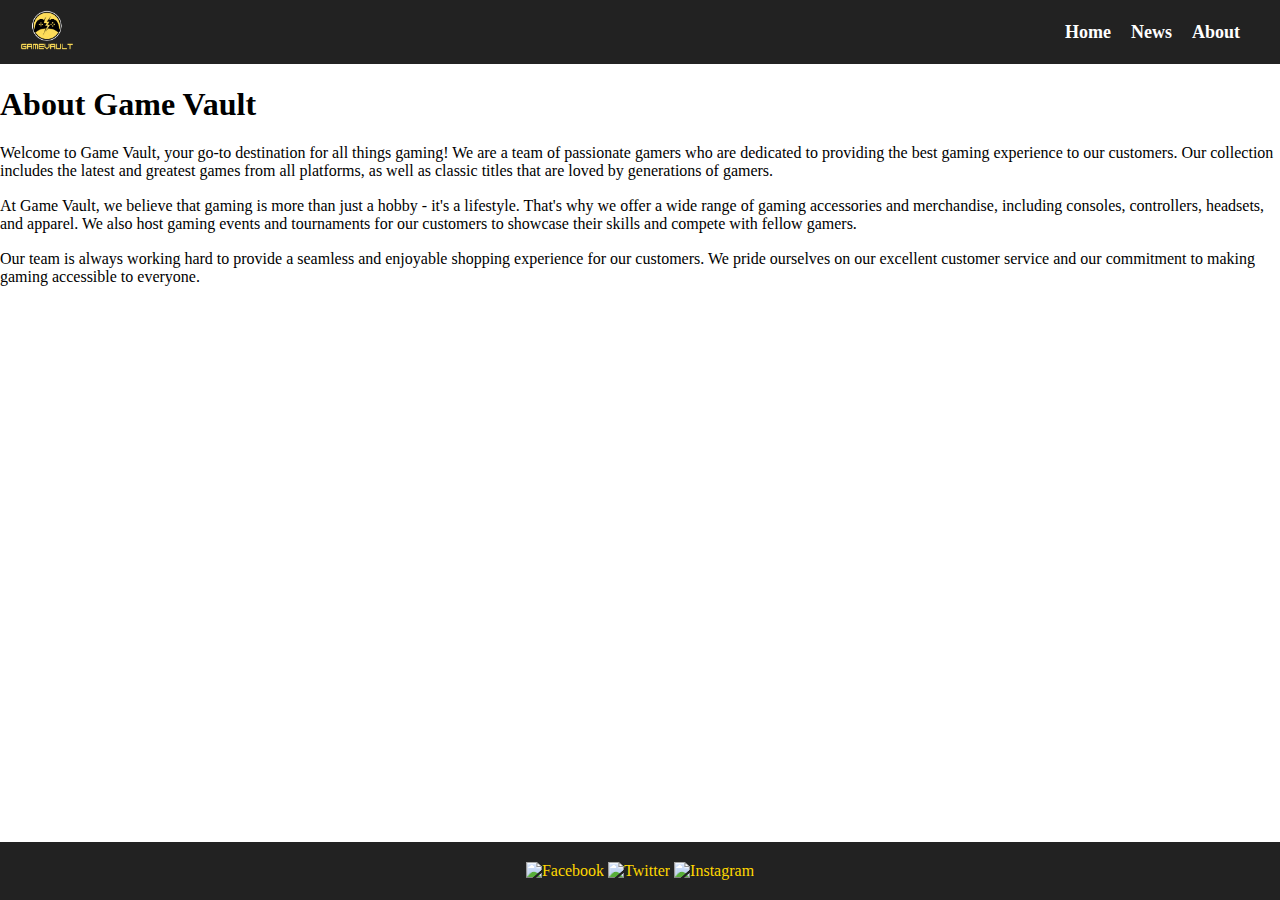
==== about.html @ f2e4e721 "commit" ====
<!DOCTYPE html>
<html>

<head>
    <meta charset="utf-8">
    <meta name="viewport" content="width=device-width, initial-scale=1.0">
    <title>About | Game Vault</title>
    <link rel="stylesheet" href="/css/normalize.css">
    <link rel="stylesheet" href="/css/style.css">
</head>

<body>
    <header>
        <div class="logo">
            <a href="index.html"><img src="images/logo.png" alt="Game Vault Logo"></a>
        </div>
        <nav>
            <ul id="main-nav-ul">
                <li><a href="index.html">Home</a></li>
                <li><a href="#">News</a></li>
                <li><a href="#">About</a></li>
                <div class="contact-us-mobile">
                    <a href="#">Contact Us</a>
                </div>
            </ul>

        </nav>
        <div id="menu">
            <div class="bar"></div>
            <div class="bar"></div>
            <div class="bar"></div>
        </div>
    </header>
    <main class="about">
        <h1>About Game Vault</h1>
        <p>Welcome to Game Vault, your go-to destination for all things gaming! We are a team of passionate gamers who
            are dedicated to providing the best gaming experience to our customers. Our collection includes the latest
            and greatest games from all platforms, as well as classic titles that are loved by generations of gamers.
        </p>
        <p>At Game Vault, we believe that gaming is more than just a hobby - it's a lifestyle. That's why we offer a
            wide range of gaming accessories and merchandise, including consoles, controllers, headsets, and apparel. We
            also host gaming events and tournaments for our customers to showcase their skills and compete with fellow
            gamers.</p>
        <p>Our team is always working hard to provide a seamless and enjoyable shopping experience for our customers. We
            pride ourselves on our excellent customer service and our commitment to making gaming accessible to
            everyone.</p>
    </main>
    <footer>
        <!-- <div class="footer-links">
            <ul>
                <li><a href="index.html">Home</a></li>
                <li><a href="#">About</a></li>
                <li><a href="#">Contact Us</a></li>
            </ul>
            
        </div> -->
        <div class="social-media">
            <a href="#"><img src="images/facebook.png" alt="Facebook"></a>
            <a href="#"><img src="images/twitter.png" alt="Twitter"></a>
            <a href="#"><img src="images/instagram.png" alt="Instagram"></a>
        </div>
    </footer>
    <script src="index.js"></script>
</body>

</html>
---- css/style.css ----
html {
    height: 100%;
    width: 100%;
}

body {
    padding: 0;
    margin: 0;
    box-sizing: border-box;
}

/* Header styles */
header {
    background-color: #222;
    color: #fff;
    display: flex;
    align-items: center;
    justify-content: space-between;
    padding: 10px 20px;
    box-sizing: border-box;
}

.logo img {
    height: 40px;
}

nav {
    display: flex;

    align-items: center;
}

nav ul {
    list-style: none;
    margin: 0;
    padding: 0;
    display: flex;
}

nav li {
    margin-right: 20px;
}

nav a {
    color: #fff;
    text-decoration: none;
    font-size: 18px;
    font-weight: bold;
    transition: all 0.3s ease-in-out;
}

nav a:hover {
    color: #ffd700;
}

#menu {
    height: 11px;
    width: 30px;
    position: relative;
    display: none;
}

.bar {
    width: 100%;
    height: 3px;
    background-color: #fff;
    position: absolute;
    cursor: pointer;
    transition: transform 0.5s ease-in-out;
}

.bar:nth-child(1) {
    transform: translateY(-7px) rotate(0deg);
}

.bar:nth-child(2) {
    transform: translateY(0) rotate(0deg);
}

.bar:nth-child(3) {
    transform: translateY(7px) rotate(0deg);
}

.menu-ul {
    display: none;
    /* hide the ul element by default */
}

.menu-visible {
    display: block;
    /* show the ul element when the class is added */
}

.search-bar {
    display: flex;
    align-items: center;
}

.search-bar input[type="text"] {
    border: none;
    background-color: #333;
    color: #fff;
    padding: 10px;
    border-radius: 5px 0 0 5px;
    font-size: 16px;
    flex-grow: 1;
}

.search-bar button[type="submit"] {
    background-color: #ffd700;
    color: #222;
    border: none;
    padding: 5px;
    border-radius: 0 5px 5px 0;
    font-size: 16px;
    cursor: pointer;
    height: 100%;
}

#search-button .searchicon {
    height: 80%;
    width: auto;
}

.contact-us a,
.contact-us-mobile a {
    color: #ffd700;
    text-decoration: none;
    font-size: 18px;
    font-weight: bold;
}

.contact-us-mobile {
    display: none;
}


/* Footer styles */
footer {
    background-color: #222;
    color: #fff;
    padding: 20px;
    text-align: center;
    position: absolute;
    bottom: 0;
    width: 100%;
    box-sizing: border-box;
}

footer p {
    margin: 0;
    font-size: 16px;
}

footer a {
    color: #ffd700;
    text-decoration: none;
}


/* Media queries */
@media only screen and (max-width: 500px) {
    .news {
        flex-direction: column;
    }
}


@media only screen and (max-width: 768px) {
    header {
  padding: 10px;
  display: flex;
  /* flex-direction: column; */
  gap: 10px;
  }

    /* .logo img {
        /* margin-bottom: 10px; */
    /* }  */

    #main-nav {
        display: flex;
    }

    #main-nav ul {
        margin-top: 10px;
        margin-right: 8px;
        justify-content: center;
    }

    nav ul {
        display: block;
        text-align: center;
        position: absolute;
        top: 54px;
        right: 0;
        width: 50%;
        background-color: #222;
        padding: 20px;
        box-shadow: 0px 0px 10px rgba(0, 0, 0, 0.2);
    }

    nav li {
        display: block;
        margin-bottom: 10px;
    }

    .contact-us-mobile {
        display: block;
    }

    #menu {
        cursor: pointer;
        display: block;
    }

    .hidden {
        display: none;
    }


    .search-bar input[type="text"] {
        border-radius: 5px;
        margin-right: 5px;
        width: 60%;
    }

    .search-bar button[type="submit"] {
        border-radius: 5px;
        padding: 8px;
    }

    .contact-us {
        display: none;
    }
}
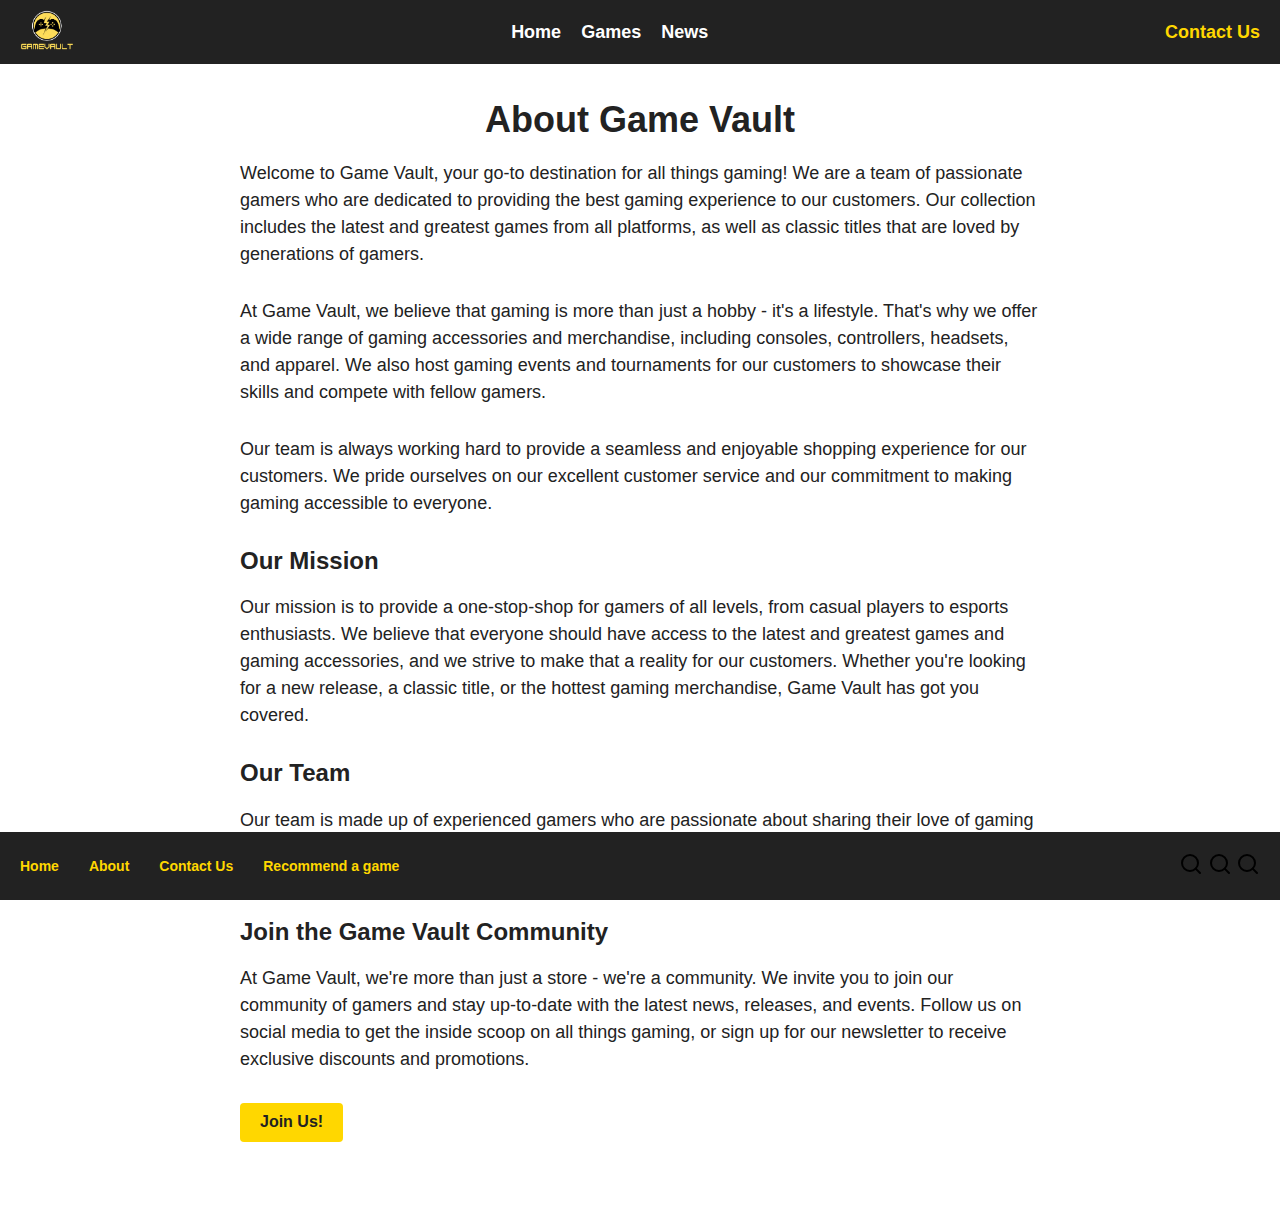
==== commit 12379d45: "commit" ====
--- a/about.html
+++ b/about.html
@@ -1,10 +1,11 @@
 <!DOCTYPE html>
-<html>
-
+<html lang="en">
 <head>
-    <meta charset="utf-8">
+    <meta charset="UTF-8">
+    <meta http-equiv="X-UA-Compatible" content="IE=edge">
     <meta name="viewport" content="width=device-width, initial-scale=1.0">
-    <title>About | Game Vault</title>
+    <title>GameVault</title>
+    <link rel="icon" type="image/png" href="/images/logo.png" sizes="32x32">
     <link rel="stylesheet" href="/css/normalize.css">
     <link rel="stylesheet" href="/css/style.css">
 </head>
@@ -14,11 +15,11 @@
         <div class="logo">
             <a href="index.html"><img src="images/logo.png" alt="Game Vault Logo"></a>
         </div>
-        <nav>
+            <nav id="main-nav">
             <ul id="main-nav-ul">
                 <li><a href="index.html">Home</a></li>
-                <li><a href="#">News</a></li>
-                <li><a href="#">About</a></li>
+                <li><a href="games.html">Games</a></li>
+                <li><a href="news.html">News</a></li>
                 <div class="contact-us-mobile">
                     <a href="#">Contact Us</a>
                 </div>
@@ -30,35 +31,62 @@
             <div class="bar"></div>
             <div class="bar"></div>
         </div>
+      <div class="contact-us">
+            <a href="contact.html">Contact Us</a>
+        </div>
     </header>
     <main class="about">
-        <h1>About Game Vault</h1>
-        <p>Welcome to Game Vault, your go-to destination for all things gaming! We are a team of passionate gamers who
-            are dedicated to providing the best gaming experience to our customers. Our collection includes the latest
-            and greatest games from all platforms, as well as classic titles that are loved by generations of gamers.
-        </p>
-        <p>At Game Vault, we believe that gaming is more than just a hobby - it's a lifestyle. That's why we offer a
-            wide range of gaming accessories and merchandise, including consoles, controllers, headsets, and apparel. We
-            also host gaming events and tournaments for our customers to showcase their skills and compete with fellow
-            gamers.</p>
-        <p>Our team is always working hard to provide a seamless and enjoyable shopping experience for our customers. We
-            pride ourselves on our excellent customer service and our commitment to making gaming accessible to
-            everyone.</p>
-    </main>
+  <h1>About Game Vault</h1>
+  <p>Welcome to Game Vault, your go-to destination for all things gaming! We are a team of passionate gamers who
+    are dedicated to providing the best gaming experience to our customers. Our collection includes the latest
+    and greatest games from all platforms, as well as classic titles that are loved by generations of gamers.
+  </p>
+  <p>At Game Vault, we believe that gaming is more than just a hobby - it's a lifestyle. That's why we offer a
+    wide range of gaming accessories and merchandise, including consoles, controllers, headsets, and apparel. We
+    also host gaming events and tournaments for our customers to showcase their skills and compete with fellow
+    gamers.</p>
+  <p>Our team is always working hard to provide a seamless and enjoyable shopping experience for our customers. We
+    pride ourselves on our excellent customer service and our commitment to making gaming accessible to everyone.</p>
+
+  <h2>Our Mission</h2>
+  <p>Our mission is to provide a one-stop-shop for gamers of all levels, from casual players to esports enthusiasts.
+    We believe that everyone should have access to the latest and greatest games and gaming accessories, and we strive
+    to make that a reality for our customers. Whether you're looking for a new release, a classic title, or the
+    hottest gaming merchandise, Game Vault has got you covered.</p>
+
+  <h2>Our Team</h2>
+  <p>Our team is made up of experienced gamers who are passionate about sharing their love of gaming with others. We
+    are committed to staying up-to-date with the latest industry trends and technologies, and we use that knowledge to
+    provide the best possible experience for our customers.</p>
+
+  <h2>Join the Game Vault Community</h2>
+  <p>At Game Vault, we're more than just a store - we're a community. We invite you to join our community of gamers
+    and stay up-to-date with the latest news, releases, and events. Follow us on social media to get the inside scoop
+    on all things gaming, or sign up for our newsletter to receive exclusive discounts and promotions.</p>
+    <div>
+      <input class="about-btn" type="submit" value="Join Us!">
+    </div>
+</main>
+
+  
+    <!-- !FOOTER -->
     <footer>
-        <!-- <div class="footer-links">
-            <ul>
-                <li><a href="index.html">Home</a></li>
-                <li><a href="#">About</a></li>
-                <li><a href="#">Contact Us</a></li>
-            </ul>
-            
-        </div> -->
+      <div class="footer-links-container">
+        <div class="footer-links">
+          <ul>
+            <li><a href="index.html">Home</a></li>
+            <li><a href="about.html">About</a></li>
+            <li><a href="contact.html">Contact Us</a></li>
+            <li><a href="contact.html">Recommend a game</a></li>
+          </ul>
+        </div>
         <div class="social-media">
-            <a href="#"><img src="images/facebook.png" alt="Facebook"></a>
-            <a href="#"><img src="images/twitter.png" alt="Twitter"></a>
-            <a href="#"><img src="images/instagram.png" alt="Instagram"></a>
+          <a href="#"><img src="images/searchicon.svg" alt="Facebook"></a>
+          <a href="#"><img src="images/searchicon.svg" alt="Twitter"></a>
+          <a href="#"><img src="images/searchicon.svg" alt="Instagram"></a>
         </div>
+      </div>
+
     </footer>
     <script src="index.js"></script>
 </body>
--- a/css/style.css
+++ b/css/style.css
@@ -1,3 +1,14 @@
+:root {
+    --color-primary: #222;
+    --color-secondary: #fff;
+    --color-accent: #ffd700;
+  }
+
+@import url('https://fonts.googleapis.com/css2?family=Lato&display=swap');
+
+  @import url('https://fonts.googleapis.com/css2?family=Bebas+Neue&display=swap');
+
+
 html {
     height: 100%;
     width: 100%;
@@ -7,11 +18,31 @@
     padding: 0;
     margin: 0;
     box-sizing: border-box;
+    color: var(--color-primary);
+    font-family: 'Lato', sans-serif;
+}
+
+/* !General styles */
+a {
+    text-decoration: none;
+}
+
+input[type="submit"], a {
+    font-weight: bold;
+}
+
+h1, h2, h3 {
+    font-family: 'Bebas Neue', sans-serif;
+}
+
+
+ul li {
+    list-style-type: none;
 }
 
 /* Header styles */
 header {
-    background-color: #222;
+    background-color: var(--color-primary);
     color: #fff;
     display: flex;
     align-items: center;
@@ -26,7 +57,6 @@
 
 nav {
     display: flex;
-
     align-items: center;
 }
 
@@ -79,16 +109,6 @@
 
 .bar:nth-child(3) {
     transform: translateY(7px) rotate(0deg);
-}
-
-.menu-ul {
-    display: none;
-    /* hide the ul element by default */
-}
-
-.menu-visible {
-    display: block;
-    /* show the ul element when the class is added */
 }
 
 .search-bar {
@@ -104,11 +124,12 @@
     border-radius: 5px 0 0 5px;
     font-size: 16px;
     flex-grow: 1;
+    outline: none;
 }
 
 .search-bar button[type="submit"] {
     background-color: #ffd700;
-    color: #222;
+    color: var(--color-primary);
     border: none;
     padding: 5px;
     border-radius: 0 5px 5px 0;
@@ -134,14 +155,73 @@
     display: none;
 }
 
-
-/* Footer styles */
+/* !Trending today */
+
+.trending-today {
+    padding: 2% 5% 5%;
+}
+
+.trending-today-header {
+    padding: 0;
+    margin: 0 0 10px;
+    letter-spacing: 1px;
+    font-size: 30px;
+}
+
+.trending-container {
+    display: grid;
+    grid-template-columns: repeat(auto-fit, minmax(300px, 1fr));
+    grid-gap: 20px;
+    /* gap: 40px; */
+    padding-bottom: 50px;
+}
+
+.trending-item {
+    display: flex;
+    flex-direction: column;
+    justify-content: center;
+    align-items: center;
+    padding: 10px;
+
+}
+
+.trending-item h2 {
+    margin: 0 0 10px;
+    padding: 0;
+    text-transform: capitalize;
+}
+
+.trending-item img {
+    width: 400px;
+    max-width: 300px;
+    max-height: 500px;
+}
+
+.trending-item a {
+    color: var(--color-primary);
+    text-decoration: none;
+    margin-top: 15px;
+    padding: 10px 20px;
+    background-color: #ffd700;
+    font-weight: bold;
+    border-radius: 5px;
+}
+
+.trending-item a:hover {
+    background-color: var(--color-primary);
+    color: #ffd700;
+}
+
+
+
+
+/* !Footer styles */
 footer {
-    background-color: #222;
+    background-color: var(--color-primary);
     color: #fff;
     padding: 20px;
     text-align: center;
-    position: absolute;
+    position: fixed;
     bottom: 0;
     width: 100%;
     box-sizing: border-box;
@@ -149,7 +229,7 @@
 
 footer p {
     margin: 0;
-    font-size: 16px;
+    font-size: 14px;
 }
 
 footer a {
@@ -157,47 +237,145 @@
     text-decoration: none;
 }
 
-
-/* Media queries */
-@media only screen and (max-width: 500px) {
-    .news {
-        flex-direction: column;
-    }
-}
-
+.footer-links-container {
+    display: flex;
+    justify-content: space-between;
+    align-items: center;
+}
+
+.footer-links ul {
+    display: flex;
+    padding: 0;
+    margin: 0;
+    gap: 30px;
+    font-size: 14px;
+}
+
+/* !ABOUT */
+.about {
+    padding: 10px 50px 80px;
+    max-width: 800px;
+    margin: 0 auto;
+}
+
+.about h1 {
+    font-size: 36px;
+    font-weight: bold;
+    margin-bottom: 20px;
+    text-align: center;
+}
+
+.about p {
+    font-size: 18px;
+    line-height: 1.5;
+    margin-bottom: 30px;
+}
+
+/* !CONTACT US */
+
+.contact-form {
+    max-width: 600px;
+    margin: 0 auto;
+    padding-bottom: 100px;
+}
+
+/* !form labels */
+.contact-form label {
+    display: block;
+    margin-bottom: 10px;
+    font-weight: bold;
+}
+
+/* !form input fields */
+.contact-form input[type="text"],
+.contact-form input[type="email"],
+.contact-form textarea {
+    display: block;
+    width: 100%;
+    padding: 10px;
+    border: 1px solid #ccc;
+    border-radius: 4px;
+    margin-bottom: 20px;
+}
+
+/* !submit button */
+.contact-form input[type="submit"], .about-btn {
+    background-color: #ffd700;
+    color: var(--color-primary);
+    padding: 10px 20px;
+    border: none;
+    border-radius: 4px;
+    cursor: pointer;
+}
+
+.contact-form input[type="submit"]:hover, .about-btn:hover {
+    background-color: var(--color-primary);
+    color: #ffd700;
+}
+
+/* !form error messages */
+.contact-form .error {
+    color: red;
+    margin-bottom: 10px;
+}
+
+/* .button {
+    display: inline-block;
+    background-color: #000;
+    color: #fff;
+    padding: 10px 20px;
+    border-radius: 5px;
+    text-decoration: none;
+}
+
+.button:hover {
+    background-color: #555;
+} */
+
+
+
+
+/* !Media queries */
+
+/* @media only screen and (min-width: 600px) {
+    #main-nav-ul {
+        display: none;
+    }
+} */
 
 @media only screen and (max-width: 768px) {
     header {
-  padding: 10px;
-  display: flex;
-  /* flex-direction: column; */
-  gap: 10px;
-  }
-
-    /* .logo img {
-        /* margin-bottom: 10px; */
-    /* }  */
+        padding: 10px;
+        display: flex;
+        gap: 10px;
+    }
 
     #main-nav {
         display: flex;
     }
 
-    #main-nav ul {
+    /* 
+    #main-nav-ul {
+        display: none;
+    } */
+
+    /* #main-nav ul {
         margin-top: 10px;
         margin-right: 8px;
         justify-content: center;
-    }
+    } */
 
     nav ul {
         display: block;
         text-align: center;
         position: absolute;
-        top: 54px;
+        top: 57px;
         right: 0;
         width: 50%;
-        background-color: #222;
+        background-color: var(--color-primary);
         padding: 20px;
-        box-shadow: 0px 0px 10px rgba(0, 0, 0, 0.2);
+        border-radius: 0 0 5px 5px;
+        /* box-shadow: 0px 0px 10px rgba(0, 0, 0, 0.2); */
     }
 
     nav li {
@@ -233,4 +411,54 @@
     .contact-us {
         display: none;
     }
+
+    .trending-container {
+        display: flex;
+        flex-direction: column;
+        /* width: 100%;
+        gap: 40px;
+        padding: 5%; */
+    }
+
+
+    /* .trending-item {
+        display: flex;
+        flex-direction: column;
+        padding: 10px;
+    } */
+
+    .trending-item h2 {
+        font-size: 20px;
+    }
+
+    .trending-item img {
+        width: 100%;
+        /* height: 400px; */
+    }
+
+
+    /* .trending-item button {
+        width: auto;
+    } */
+
+    footer {
+        padding: 8px;
+    }
+
+    .footer-links-container {
+        flex-direction: column;
+    }
+
+    .footer-links ul {
+        gap: 10px;
+        margin-bottom: 10px;
+    }
+
+    .contact-form {
+        padding: 15%;
+    }
+
+    /* .contact-form input[type="submit"] {
+    text-align: center;
+} */
 }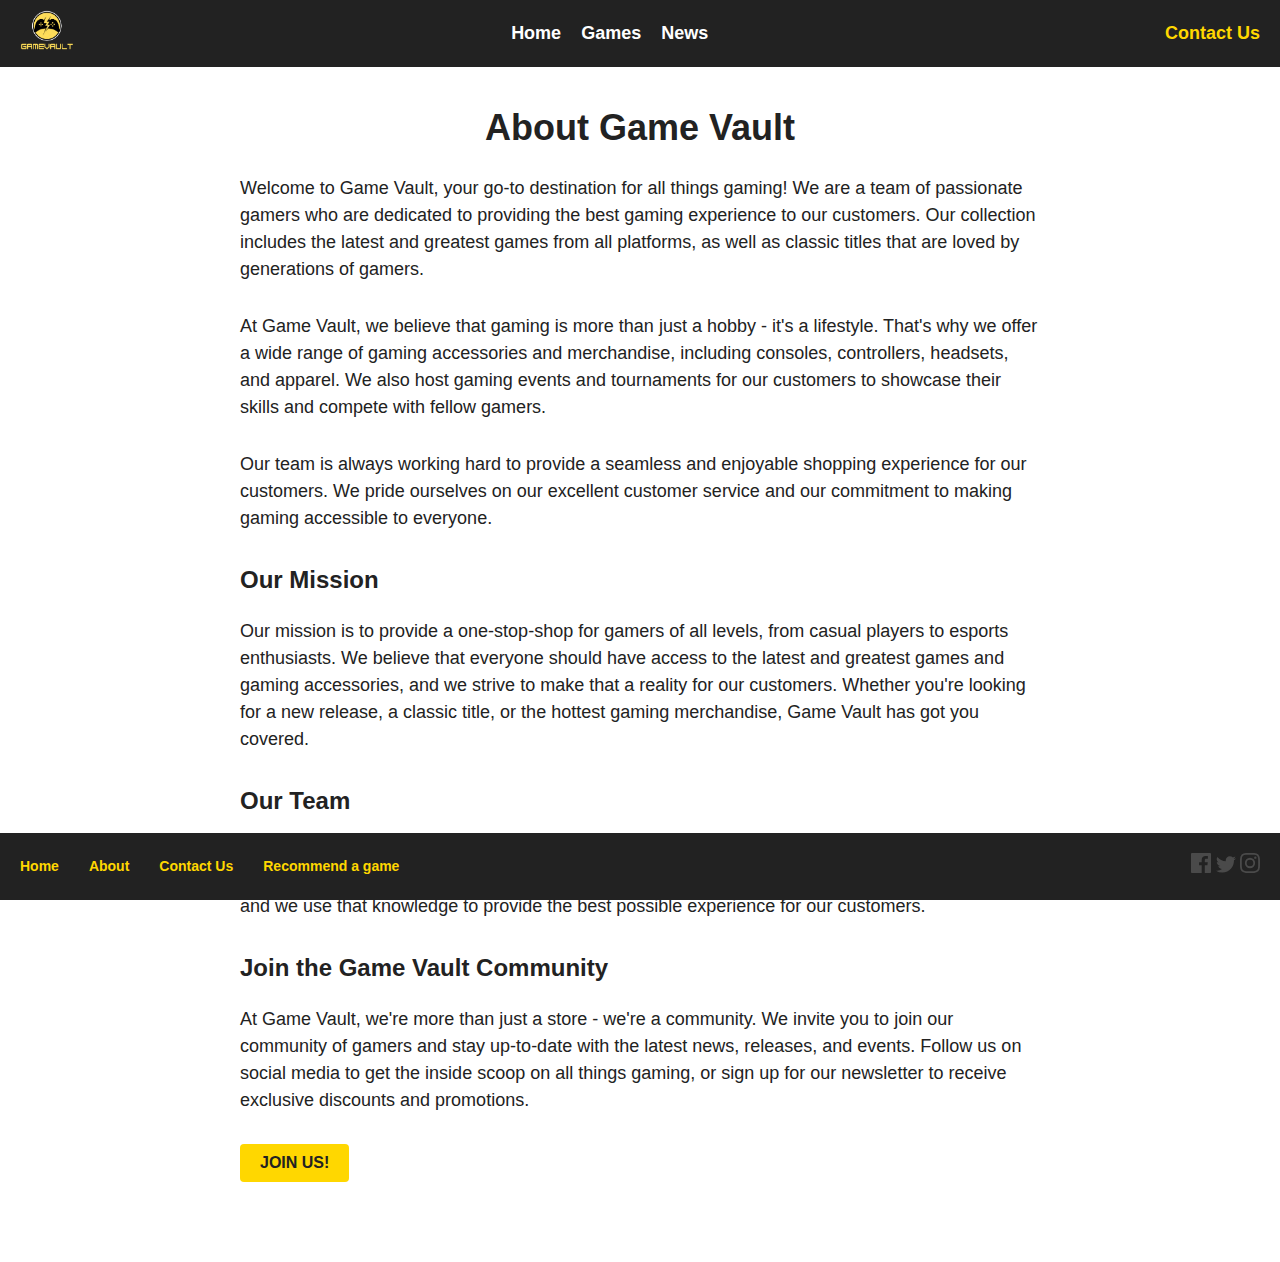
==== commit aa25c001: "commit" ====
--- a/about.html
+++ b/about.html
@@ -81,10 +81,10 @@
           </ul>
         </div>
         <div class="social-media">
-          <a href="#"><img src="images/searchicon.svg" alt="Facebook"></a>
-          <a href="#"><img src="images/searchicon.svg" alt="Twitter"></a>
-          <a href="#"><img src="images/searchicon.svg" alt="Instagram"></a>
-        </div>
+          <a href="#"><img src="images/icon-facebook.101bd07e99eaeae8b0f594d4908d92b0.svg" alt="Facebook"></a>
+          <a href="#"><img src="images/icon-twitter.23df5d421d6e70c35715be06e375f403.svg" alt="Twitter"></a>
+          <a href="#"><img src="images/icon-instagram.7d97118aca6da4dd308fbe5b0ad8b9d6.svg" alt="Instagram"></a>
+      </div>
       </div>
 
     </footer>
--- a/css/style.css
+++ b/css/style.css
@@ -2,12 +2,7 @@
     --color-primary: #222;
     --color-secondary: #fff;
     --color-accent: #ffd700;
-  }
-
-@import url('https://fonts.googleapis.com/css2?family=Lato&display=swap');
-
-  @import url('https://fonts.googleapis.com/css2?family=Bebas+Neue&display=swap');
-
+}
 
 html {
     height: 100%;
@@ -19,7 +14,10 @@
     margin: 0;
     box-sizing: border-box;
     color: var(--color-primary);
-    font-family: 'Lato', sans-serif;
+    /*     font-family: 'Lato', sans-serif; */
+    font-family: 'Montserrat', sans-serif;
+    font-size: 16px;
+    line-height: 1.5;
 }
 
 /* !General styles */
@@ -27,11 +25,14 @@
     text-decoration: none;
 }
 
-input[type="submit"], a {
+input[type="submit"],
+a {
     font-weight: bold;
 }
 
-h1, h2, h3 {
+h1,
+h2,
+h3 {
     font-family: 'Bebas Neue', sans-serif;
 }
 
@@ -39,6 +40,8 @@
 ul li {
     list-style-type: none;
 }
+
+
 
 /* Header styles */
 header {
@@ -49,6 +52,9 @@
     justify-content: space-between;
     padding: 10px 20px;
     box-sizing: border-box;
+  position: sticky;
+  top: 0;
+  z-index: 120;
 }
 
 .logo img {
@@ -80,7 +86,7 @@
 }
 
 nav a:hover {
-    color: #ffd700;
+    color: var(--color-accent);
 }
 
 #menu {
@@ -128,7 +134,7 @@
 }
 
 .search-bar button[type="submit"] {
-    background-color: #ffd700;
+    background-color: var(--color-accent);
     color: var(--color-primary);
     border: none;
     padding: 5px;
@@ -145,7 +151,7 @@
 
 .contact-us a,
 .contact-us-mobile a {
-    color: #ffd700;
+    color: var(--color-accent);
     text-decoration: none;
     font-size: 18px;
     font-weight: bold;
@@ -158,7 +164,7 @@
 /* !Trending today */
 
 .trending-today {
-    padding: 2% 5% 5%;
+    padding: 3% 5% 5%;
 }
 
 .trending-today-header {
@@ -173,7 +179,7 @@
     grid-template-columns: repeat(auto-fit, minmax(300px, 1fr));
     grid-gap: 20px;
     /* gap: 40px; */
-    padding-bottom: 50px;
+/*     padding-bottom: 50px; */
 }
 
 .trending-item {
@@ -185,34 +191,77 @@
 
 }
 
-.trending-item h2 {
-    margin: 0 0 10px;
-    padding: 0;
-    text-transform: capitalize;
+.img-label {
+  position: relative;
+  width: inherit;
+}
+
+.img-label div {
+  display: flex;
+  justify-content: space-between;
+  align-items: center;
+  position: absolute;
+  bottom: -3px;
+  width: 100%;
+}
+
+.img-label h2 {
+/*     margin: 0 0 10px; */
+  padding: 3px 10px;
+  font-size: 12px;
+  font-weight: 700;
+  text-transform: capitalize;
+  background-color: #fff;
+  opacity: 0.7;
+}
+
+.img-label h2:hover {
+  opacity: 0.5;
+}
+
+.img-label div span {
+  display: flex;
+  align-items: center;
+  gap: 3px;
+  padding: 0 2px;
+  color: #fff;
+  font-size: 12px;
+  font-weight: 600;
 }
 
 .trending-item img {
-    width: 400px;
-    max-width: 300px;
+ width: 350px;
+    max-width: 400px;
     max-height: 500px;
 }
 
 .trending-item a {
     color: var(--color-primary);
     text-decoration: none;
-    margin-top: 15px;
+    margin-top: 10px;
     padding: 10px 20px;
-    background-color: #ffd700;
+    background-color: var(--color-accent);
     font-weight: bold;
     border-radius: 5px;
+    text-transform: uppercase;
+  white-space: nowrap;
+  transition: background-color 0.2s ease-in-out;
+  
 }
 
 .trending-item a:hover {
     background-color: var(--color-primary);
-    color: #ffd700;
-}
-
-
+    color: var(--color-accent);
+}
+
+.header {
+  font-size: 30px;
+  font-weight: bold;
+  text-align: center;
+}
+.header:hover {
+  text-decoration: underline;
+}
 
 
 /* !Footer styles */
@@ -233,7 +282,7 @@
 }
 
 footer a {
-    color: #ffd700;
+    color: var(--color-accent);
     text-decoration: none;
 }
 
@@ -250,6 +299,13 @@
     gap: 30px;
     font-size: 14px;
 }
+
+.social-media a img {
+    opacity: 0.6;
+  }
+.social-media a img:hover {
+    opacity: 1;
+  }
 
 /* !ABOUT */
 .about {
@@ -300,17 +356,21 @@
 
 /* !submit button */
 .contact-form input[type="submit"], .about-btn {
-    background-color: #ffd700;
+    background-color: var(--color-accent);
     color: var(--color-primary);
+  font-weight: bold;
     padding: 10px 20px;
     border: none;
     border-radius: 4px;
     cursor: pointer;
+  transition: background-color 0.2s ease-in-out;
+    text-transform: uppercase;
+  white-space: nowrap;
 }
 
 .contact-form input[type="submit"]:hover, .about-btn:hover {
     background-color: var(--color-primary);
-    color: #ffd700;
+    color: var(--color-accent);
 }
 
 /* !form error messages */
@@ -333,6 +393,59 @@
 } */
 
 
+.news-section {
+  display: flex;
+  flex-direction: column;
+  align-items: center;
+  padding-bottom: 80px;
+}
+
+.news-article {
+  background-color: #fff;
+  border-radius: 8px;
+  box-shadow: 0px 2px 4px rgba(0, 0, 0, 0.1);
+  margin: 20px 0;
+  padding: 20px;
+  width: 80%;
+/*   max-width: 800px; */
+}
+
+.news-content {
+  margin-top: 20px;
+}
+
+.news-section h2 {
+  font-size: 28px;
+  margin-bottom: 10px;
+}
+
+.news-section p {
+  font-size: 18px;
+  line-height: 1.5;
+}
+
+.btn-read-more {
+  background-color: var(--color-accent);
+  color: var(--color-primary);
+  display: block;
+  font-size: 18px;
+  margin: 20px auto 0;
+  padding: 10px 20px;
+  text-align: center;
+  text-decoration: none;
+  border-radius: 8px;
+  transition: background-color 0.2s ease-in-out;
+  width: 40%;
+    text-transform: uppercase;
+  white-space: nowrap;
+  
+}
+
+.btn-read-more:hover {
+  background-color: var(--color-primary);
+  color: var(--color-accent);
+}
+
 
 
 /* !Media queries */
@@ -366,7 +479,7 @@
     } */
 
     nav ul {
-        display: block;
+        display: none;
         text-align: center;
         position: absolute;
         top: 57px;
@@ -375,6 +488,7 @@
         background-color: var(--color-primary);
         padding: 20px;
         border-radius: 0 0 5px 5px;
+      z-index: 10;
         /* box-shadow: 0px 0px 10px rgba(0, 0, 0, 0.2); */
     }
 
@@ -427,14 +541,15 @@
         padding: 10px;
     } */
 
-    .trending-item h2 {
+/*     .trending-item h2 {
         font-size: 20px;
-    }
-
-    .trending-item img {
-        width: 100%;
-        /* height: 400px; */
-    }
+    } */
+
+  .trending-item img {
+ width: 300px;
+    max-width: 400px;
+    max-height: 500px;
+}
 
 
     /* .trending-item button {
@@ -461,4 +576,9 @@
     /* .contact-form input[type="submit"] {
     text-align: center;
 } */
-}+
+    .news-article {
+    width: 90%;
+      margin: 10px 30px;
+  }
+}
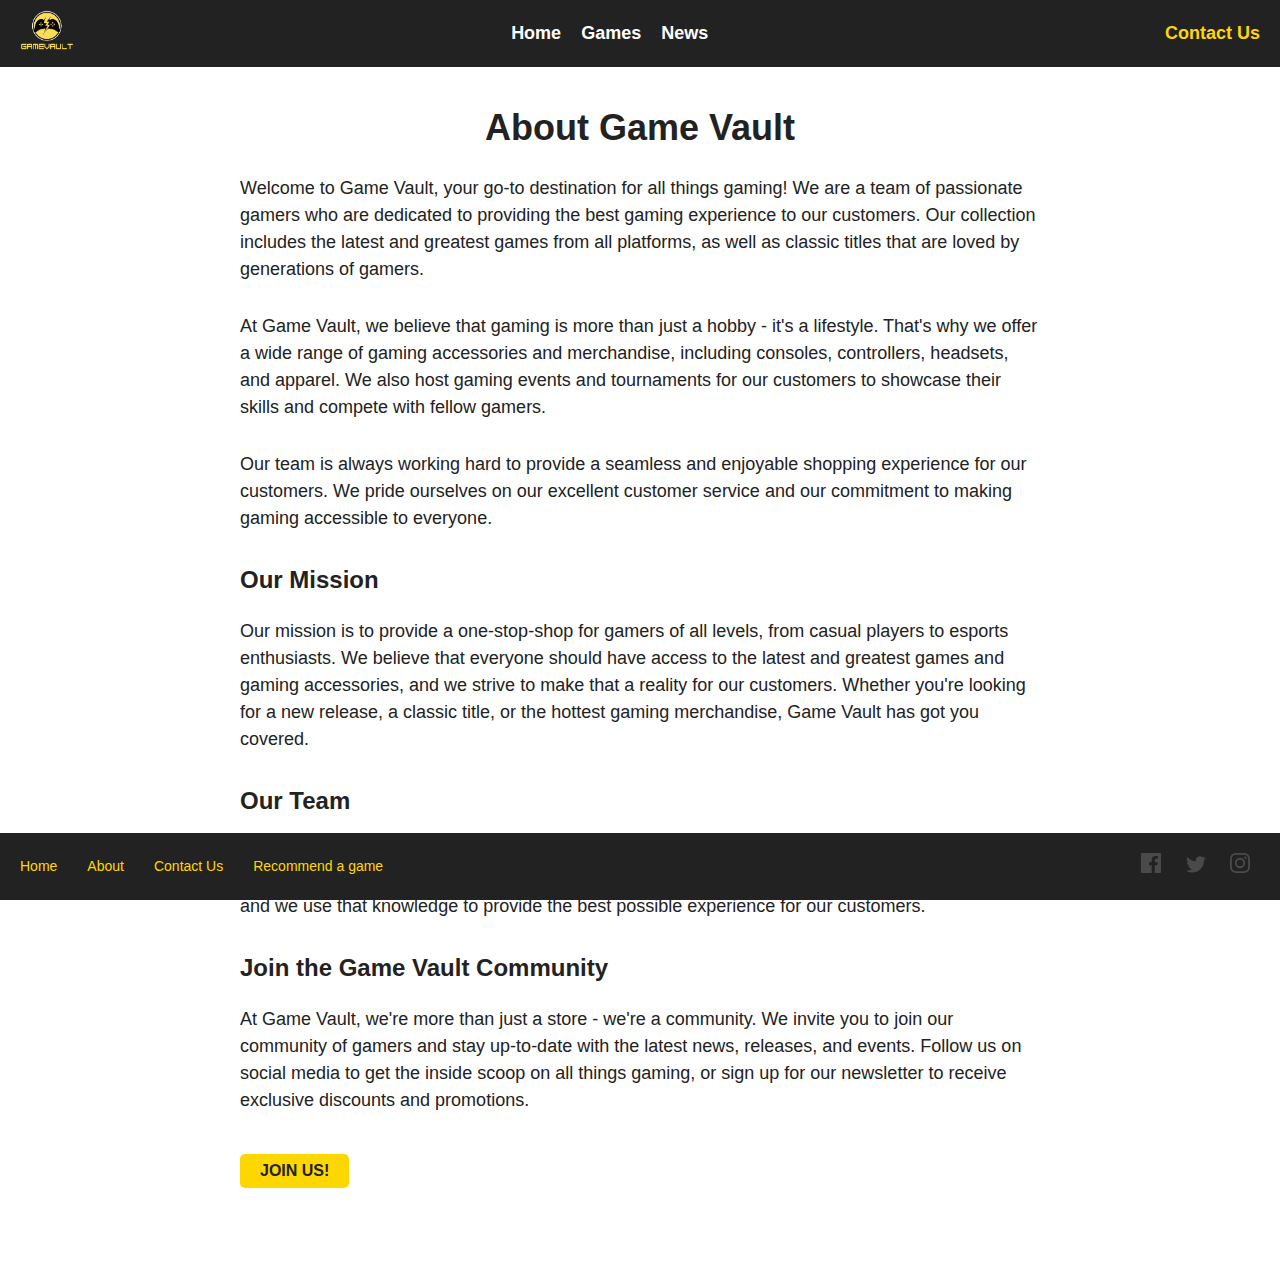
==== commit 0405bb9f: "commit" ====
--- a/about.html
+++ b/about.html
@@ -21,7 +21,7 @@
                 <li><a href="games.html">Games</a></li>
                 <li><a href="news.html">News</a></li>
                 <div class="contact-us-mobile">
-                    <a href="#">Contact Us</a>
+                    <a href="contact.html">Contact Us</a>
                 </div>
             </ul>
 
@@ -64,7 +64,7 @@
     and stay up-to-date with the latest news, releases, and events. Follow us on social media to get the inside scoop
     on all things gaming, or sign up for our newsletter to receive exclusive discounts and promotions.</p>
     <div>
-      <input class="about-btn" type="submit" value="Join Us!">
+      <input class="btn" type="submit" value="Join Us!">
     </div>
 </main>
 
--- a/css/style.css
+++ b/css/style.css
@@ -14,9 +14,7 @@
     margin: 0;
     box-sizing: border-box;
     color: var(--color-primary);
-    /*     font-family: 'Lato', sans-serif; */
     font-family: 'Montserrat', sans-serif;
-    font-size: 16px;
     line-height: 1.5;
 }
 
@@ -25,9 +23,22 @@
     text-decoration: none;
 }
 
-input[type="submit"],
-a {
-    font-weight: bold;
+.btn {
+    color: var(--color-primary);
+    text-decoration: none;
+    margin-top: 10px;
+    padding: 8px 20px;
+    background-color: var(--color-accent);
+    font-weight: bold;
+    border: none;
+    border-radius: 5px;
+    text-transform: uppercase;
+    white-space: nowrap;
+}
+.btn:hover {
+    background-color: var(--color-primary);
+    color: var(--color-accent);
+    transition: background-color 0.2s ease-in-out;
 }
 
 h1,
@@ -43,7 +54,7 @@
 
 
 
-/* Header styles */
+/* !Header styles */
 header {
     background-color: var(--color-primary);
     color: #fff;
@@ -52,9 +63,9 @@
     justify-content: space-between;
     padding: 10px 20px;
     box-sizing: border-box;
-  position: sticky;
-  top: 0;
-  z-index: 120;
+    position: sticky;
+    top: 0;
+    z-index: 120;
 }
 
 .logo img {
@@ -141,7 +152,6 @@
     border-radius: 0 5px 5px 0;
     font-size: 16px;
     cursor: pointer;
-    height: 100%;
 }
 
 #search-button .searchicon {
@@ -163,6 +173,16 @@
 
 /* !Trending today */
 
+.header {
+    font-size: 30px;
+    font-weight: bold;
+    text-align: center;
+}
+
+.header:hover {
+    text-decoration: underline;
+}
+
 .trending-today {
     padding: 3% 5% 5%;
 }
@@ -178,8 +198,6 @@
     display: grid;
     grid-template-columns: repeat(auto-fit, minmax(300px, 1fr));
     grid-gap: 20px;
-    /* gap: 40px; */
-/*     padding-bottom: 50px; */
 }
 
 .trending-item {
@@ -192,75 +210,50 @@
 }
 
 .img-label {
-  position: relative;
-  width: inherit;
+    position: relative;
+    width: inherit;
 }
 
 .img-label div {
-  display: flex;
-  justify-content: space-between;
-  align-items: center;
-  position: absolute;
-  bottom: -3px;
-  width: 100%;
+    display: flex;
+    justify-content: space-between;
+    align-items: center;
+    position: absolute;
+    bottom: -3px;
+    width: 100%;
 }
 
 .img-label h2 {
-/*     margin: 0 0 10px; */
-  padding: 3px 10px;
-  font-size: 12px;
-  font-weight: 700;
-  text-transform: capitalize;
-  background-color: #fff;
-  opacity: 0.7;
+    padding: 3px 10px;
+    font-size: 12px;
+    font-weight: 700;
+    text-transform: capitalize;
+    background-color: #fff;
+    opacity: 0.7;
 }
 
 .img-label h2:hover {
-  opacity: 0.5;
+    opacity: 0.5;
 }
 
 .img-label div span {
-  display: flex;
-  align-items: center;
-  gap: 3px;
-  padding: 0 2px;
-  color: #fff;
-  font-size: 12px;
-  font-weight: 600;
+    display: flex;
+    align-items: center;
+    gap: 3px;
+    padding: 0 2px;
+    color: #fff;
+    font-size: 12px;
+    font-weight: 600;
 }
 
 .trending-item img {
- width: 350px;
+    width: 350px;
     max-width: 400px;
     max-height: 500px;
 }
 
-.trending-item a {
-    color: var(--color-primary);
-    text-decoration: none;
-    margin-top: 10px;
-    padding: 10px 20px;
-    background-color: var(--color-accent);
-    font-weight: bold;
-    border-radius: 5px;
-    text-transform: uppercase;
-  white-space: nowrap;
-  transition: background-color 0.2s ease-in-out;
-  
-}
-
-.trending-item a:hover {
-    background-color: var(--color-primary);
-    color: var(--color-accent);
-}
-
-.header {
-  font-size: 30px;
-  font-weight: bold;
-  text-align: center;
-}
-.header:hover {
-  text-decoration: underline;
+.browse-games {
+    padding-bottom: 60px;
 }
 
 
@@ -302,10 +295,13 @@
 
 .social-media a img {
     opacity: 0.6;
-  }
+    margin: 0 10px;
+
+}
+
 .social-media a img:hover {
     opacity: 1;
-  }
+}
 
 /* !ABOUT */
 .about {
@@ -335,14 +331,18 @@
     padding-bottom: 100px;
 }
 
-/* !form labels */
+.contact-form p{
+    text-align: center;
+}
+
+/*todo form labels */
 .contact-form label {
     display: block;
     margin-bottom: 10px;
     font-weight: bold;
 }
 
-/* !form input fields */
+/*todo form input fields */
 .contact-form input[type="text"],
 .contact-form input[type="email"],
 .contact-form textarea {
@@ -354,23 +354,10 @@
     margin-bottom: 20px;
 }
 
-/* !submit button */
-.contact-form input[type="submit"], .about-btn {
-    background-color: var(--color-accent);
-    color: var(--color-primary);
-  font-weight: bold;
-    padding: 10px 20px;
-    border: none;
-    border-radius: 4px;
-    cursor: pointer;
-  transition: background-color 0.2s ease-in-out;
-    text-transform: uppercase;
-  white-space: nowrap;
-}
-
-.contact-form input[type="submit"]:hover, .about-btn:hover {
-    background-color: var(--color-primary);
-    color: var(--color-accent);
+/*todo submit button */
+.contact-form .btn{
+width: 60%;
+border: none;
 }
 
 /* !form error messages */
@@ -379,82 +366,45 @@
     margin-bottom: 10px;
 }
 
-/* .button {
-    display: inline-block;
-    background-color: #000;
-    color: #fff;
-    padding: 10px 20px;
-    border-radius: 5px;
-    text-decoration: none;
-}
-
-.button:hover {
-    background-color: #555;
-} */
-
-
 .news-section {
-  display: flex;
-  flex-direction: column;
-  align-items: center;
-  padding-bottom: 80px;
+    display: flex;
+    flex-direction: column;
+    align-items: center;
+    padding-bottom: 80px;
 }
 
 .news-article {
-  background-color: #fff;
-  border-radius: 8px;
-  box-shadow: 0px 2px 4px rgba(0, 0, 0, 0.1);
-  margin: 20px 0;
-  padding: 20px;
-  width: 80%;
-/*   max-width: 800px; */
+    background-color: #fff;
+    border-radius: 8px;
+    box-shadow: 0px 2px 4px rgba(0, 0, 0, 0.1);
+    margin: 20px 0;
+    padding: 20px;
+    width: 80%;
 }
 
 .news-content {
-  margin-top: 20px;
+    margin-top: 20px;
 }
 
 .news-section h2 {
-  font-size: 28px;
-  margin-bottom: 10px;
+    font-size: 28px;
+    margin-bottom: 10px;
 }
 
 .news-section p {
-  font-size: 18px;
-  line-height: 1.5;
+    font-size: 18px;
+    line-height: 1.5;
 }
 
 .btn-read-more {
-  background-color: var(--color-accent);
-  color: var(--color-primary);
-  display: block;
-  font-size: 18px;
-  margin: 20px auto 0;
-  padding: 10px 20px;
-  text-align: center;
-  text-decoration: none;
-  border-radius: 8px;
-  transition: background-color 0.2s ease-in-out;
-  width: 40%;
-    text-transform: uppercase;
-  white-space: nowrap;
-  
-}
-
-.btn-read-more:hover {
-  background-color: var(--color-primary);
-  color: var(--color-accent);
-}
-
+    display: block;
+    margin: 20px auto 0;
+    text-align: center;
+    width: 40%;
+}
 
 
 /* !Media queries */
-
-/* @media only screen and (min-width: 600px) {
-    #main-nav-ul {
-        display: none;
-    }
-} */
 
 @media only screen and (max-width: 768px) {
     header {
@@ -466,17 +416,6 @@
     #main-nav {
         display: flex;
     }
-
-    /* 
-    #main-nav-ul {
-        display: none;
-    } */
-
-    /* #main-nav ul {
-        margin-top: 10px;
-        margin-right: 8px;
-        justify-content: center;
-    } */
 
     nav ul {
         display: none;
@@ -488,8 +427,7 @@
         background-color: var(--color-primary);
         padding: 20px;
         border-radius: 0 0 5px 5px;
-      z-index: 10;
-        /* box-shadow: 0px 0px 10px rgba(0, 0, 0, 0.2); */
+        z-index: 10;
     }
 
     nav li {
@@ -529,32 +467,13 @@
     .trending-container {
         display: flex;
         flex-direction: column;
-        /* width: 100%;
-        gap: 40px;
-        padding: 5%; */
-    }
-
-
-    /* .trending-item {
-        display: flex;
-        flex-direction: column;
-        padding: 10px;
-    } */
-
-/*     .trending-item h2 {
-        font-size: 20px;
-    } */
-
-  .trending-item img {
- width: 300px;
-    max-width: 400px;
-    max-height: 500px;
-}
-
-
-    /* .trending-item button {
-        width: auto;
-    } */
+    }
+
+    .trending-item img {
+        width: 300px;
+        max-width: 400px;
+        max-height: 500px;
+    }
 
     footer {
         padding: 8px;
@@ -573,12 +492,8 @@
         padding: 15%;
     }
 
-    /* .contact-form input[type="submit"] {
-    text-align: center;
-} */
-
     .news-article {
-    width: 90%;
-      margin: 10px 30px;
-  }
-}
+        width: 90%;
+        margin: 10px 30px;
+    }
+}